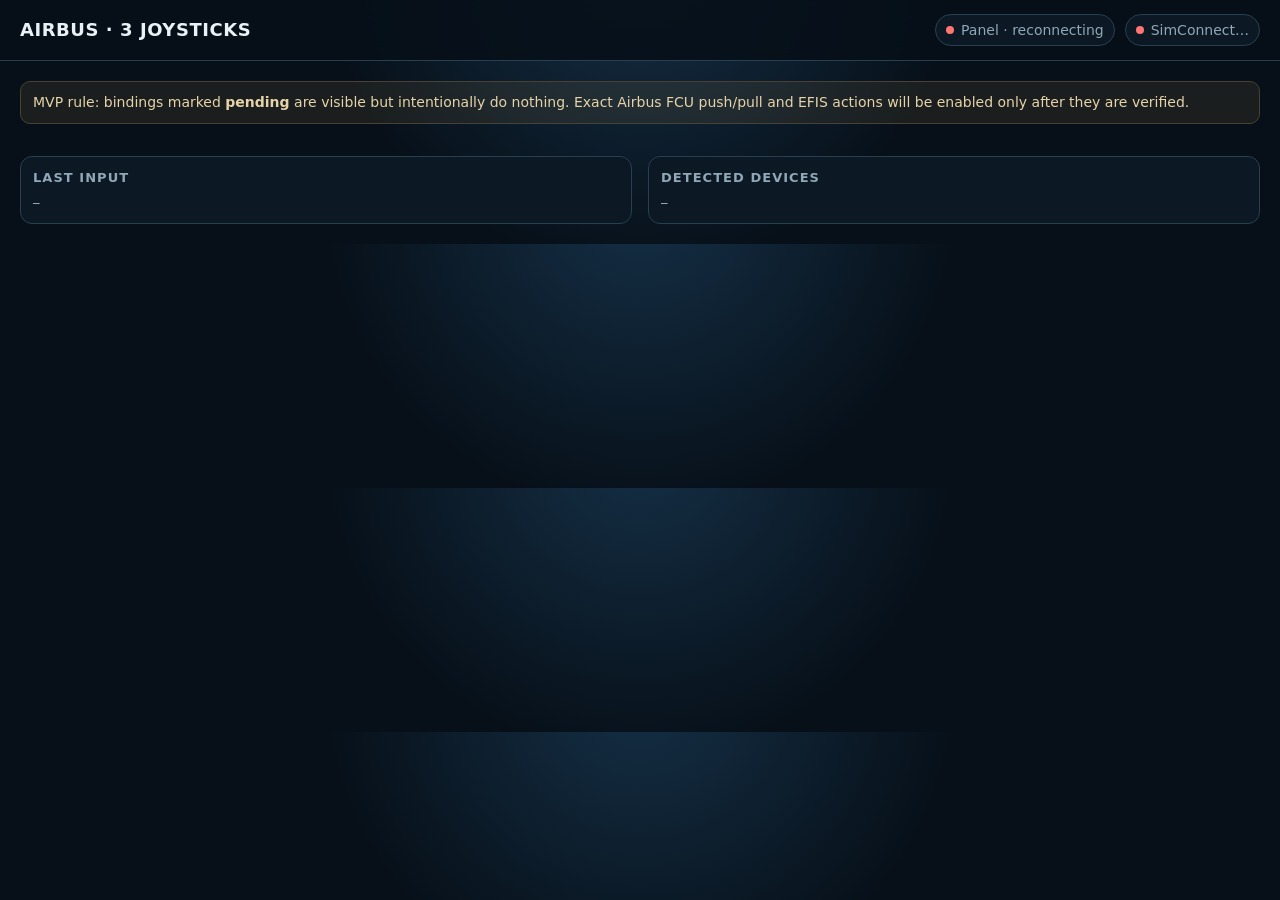
==== src/airbus3j/static/index.html @ ff35ae92 "feat: add live LAN controller map and binding editor" ====
<!doctype html>
<html lang="en">
<head>
  <meta charset="utf-8" />
  <meta name="viewport" content="width=device-width, initial-scale=1" />
  <title>Airbus 3 Joysticks</title>
  <style>
    :root {
      color-scheme: dark;
      --bg: #071019;
      --panel: #0c1823;
      --panel2: #101f2c;
      --line: #264052;
      --text: #e9f1f6;
      --muted: #8fa7b7;
      --cyan: #63d7ff;
      --green: #55d58b;
      --amber: #f4bf5f;
      --red: #ff7575;
    }
    * { box-sizing: border-box; }
    body {
      margin: 0;
      font: 14px/1.45 Inter, ui-sans-serif, system-ui, -apple-system, BlinkMacSystemFont, "Segoe UI", sans-serif;
      background: radial-gradient(circle at 50% -20%, #153047 0, var(--bg) 45%);
      color: var(--text);
    }
    header {
      position: sticky; top: 0; z-index: 4;
      background: rgba(7,16,25,.9); backdrop-filter: blur(14px);
      border-bottom: 1px solid var(--line);
      padding: 14px 20px;
      display: flex; gap: 16px; align-items: center; justify-content: space-between;
    }
    h1 { font-size: 18px; margin: 0; letter-spacing: .03em; }
    .status-row { display: flex; gap: 10px; flex-wrap: wrap; justify-content: flex-end; }
    .pill {
      display: inline-flex; align-items: center; gap: 7px;
      border: 1px solid var(--line); background: var(--panel);
      border-radius: 999px; padding: 5px 10px; color: var(--muted);
    }
    .dot { width: 8px; height: 8px; border-radius: 50%; background: var(--red); }
    .dot.ok { background: var(--green); box-shadow: 0 0 12px rgba(85,213,139,.5); }
    main { max-width: 1650px; margin: 0 auto; padding: 20px; }
    .notice {
      border: 1px solid #4a4130; background: rgba(244,191,95,.08); color: #e7d3a8;
      padding: 10px 12px; border-radius: 10px; margin-bottom: 16px;
    }
    .controllers {
      display: grid; grid-template-columns: repeat(3, minmax(0, 1fr)); gap: 16px; align-items: start;
    }
    .card {
      background: linear-gradient(180deg, rgba(16,31,44,.96), rgba(9,20,29,.96));
      border: 1px solid var(--line); border-radius: 16px; overflow: hidden;
      box-shadow: 0 14px 30px rgba(0,0,0,.18);
    }
    .card.online { border-color: rgba(85,213,139,.5); }
    .card.assigning { border-color: var(--amber); box-shadow: 0 0 0 2px rgba(244,191,95,.14); }
    .card-head { padding: 14px 14px 10px; border-bottom: 1px solid var(--line); }
    .role-line { display: flex; align-items: center; justify-content: space-between; gap: 10px; }
    .role-name { font-weight: 750; letter-spacing: .025em; }
    .device-name { color: var(--cyan); margin-top: 5px; white-space: nowrap; overflow: hidden; text-overflow: ellipsis; }
    .identity { color: var(--muted); font: 11px/1.35 ui-monospace, SFMono-Regular, Menlo, monospace; margin-top: 5px; word-break: break-all; }
    .actions { display: flex; gap: 7px; margin-top: 10px; }
    button {
      border: 1px solid #34556d; background: #112b3d; color: var(--text);
      border-radius: 8px; padding: 7px 10px; cursor: pointer; font-weight: 650;
    }
    button:hover { background: #17384e; }
    button.secondary { background: transparent; color: var(--muted); }
    .controller {
      position: relative; height: 420px; margin: 14px;
      border: 1px solid #29475c; border-radius: 48px 48px 92px 92px;
      background: radial-gradient(circle at 50% 15%, #172c3b, #0b1721 68%);
      overflow: hidden;
    }
    .shoulder {
      position: absolute; top: 18px; width: 34%; height: 34px;
      border: 1px solid #36566a; border-radius: 13px; background: #132634;
      display: flex; align-items: center; justify-content: center; text-align: center;
      font-size: 11px; padding: 4px; color: #cfe4ef;
    }
    .shoulder.left { left: 7%; } .shoulder.right { right: 7%; }
    .stick {
      position: absolute; width: 118px; height: 118px; border-radius: 50%;
      border: 2px solid #3a5a70; background: radial-gradient(circle, #183245 0 36%, #0b1721 38% 100%);
      display: flex; align-items: center; justify-content: center; text-align: center;
      padding: 12px; font-weight: 800; font-size: 12px; color: var(--cyan);
    }
    .stick.left { left: 13%; top: 155px; } .stick.right { right: 13%; top: 210px; }
    .stick-click {
      position: absolute; width: 145px; color: var(--muted); text-align: center; font-size: 11px;
    }
    .stick-click.left { left: 7%; top: 280px; } .stick-click.right { right: 7%; top: 335px; }
    .dpad {
      position: absolute; left: 12%; top: 75px; width: 125px; height: 73px;
      display: grid; grid-template-columns: repeat(3, 1fr); grid-template-rows: repeat(3, 1fr); gap: 2px;
      font-size: 9px; color: #d2e0e8;
    }
    .dpad div { display: flex; align-items: center; justify-content: center; text-align: center; }
    .dpad .up { grid-column: 2; grid-row: 1; } .dpad .left { grid-column: 1; grid-row: 2; }
    .dpad .center { grid-column: 2; grid-row: 2; background: #1d3342; border-radius: 5px; }
    .dpad .right { grid-column: 3; grid-row: 2; } .dpad .down { grid-column: 2; grid-row: 3; }
    .faces { position: absolute; right: 8%; top: 72px; width: 155px; height: 130px; }
    .face {
      position: absolute; width: 44px; min-height: 44px; border-radius: 50%;
      border: 1px solid #3d5c70; background: #142735;
      display: flex; flex-direction: column; align-items: center; justify-content: center;
      text-align: center; padding: 4px; font-size: 8px; line-height: 1.1;
    }
    .face strong { color: var(--cyan); font-size: 13px; margin-bottom: 2px; }
    .face.up { left: 55px; top: 0; } .face.left { left: 5px; top: 43px; }
    .face.right { right: 5px; top: 43px; } .face.down { left: 55px; bottom: 0; }
    .pending { color: var(--amber) !important; }
    .binding-list { border-top: 1px solid var(--line); padding: 10px 14px 14px; }
    .binding-row { display: grid; grid-template-columns: minmax(100px,.8fr) minmax(140px,1.3fr); gap: 8px; padding: 5px 0; border-bottom: 1px solid rgba(38,64,82,.42); }
    .binding-row:last-child { border-bottom: 0; }
    .trigger { color: var(--muted); font: 11px ui-monospace, SFMono-Regular, Menlo, monospace; }
    .label { font-size: 12px; }
    details { border-top: 1px solid var(--line); }
    summary { cursor: pointer; padding: 10px 14px; color: var(--muted); }
    .editor { padding: 0 14px 14px; }
    textarea {
      width: 100%; min-height: 230px; resize: vertical; background: #07121a; color: #d9e7ef;
      border: 1px solid var(--line); border-radius: 9px; padding: 10px;
      font: 11px/1.35 ui-monospace, SFMono-Regular, Menlo, monospace;
    }
    .editor-footer { display: flex; justify-content: space-between; align-items: center; gap: 8px; margin-top: 8px; }
    .error { color: var(--red); font-size: 11px; }
    .footer-grid { display: grid; grid-template-columns: 1fr 1fr; gap: 16px; margin-top: 16px; }
    .info-panel { background: var(--panel); border: 1px solid var(--line); border-radius: 12px; padding: 12px; }
    .info-panel h2 { font-size: 13px; margin: 0 0 8px; color: var(--muted); text-transform: uppercase; letter-spacing: .08em; }
    pre { white-space: pre-wrap; word-break: break-word; margin: 0; font-size: 11px; color: #c8d8e2; }
    @media (max-width: 1150px) { .controllers { grid-template-columns: 1fr; } .controller { height: 390px; max-width: 560px; margin-left: auto; margin-right: auto; } }
  </style>
</head>
<body>
<header>
  <h1>AIRBUS · 3 JOYSTICKS</h1>
  <div class="status-row">
    <span class="pill"><span id="wsDot" class="dot"></span><span id="wsText">Panel connecting…</span></span>
    <span class="pill"><span id="simDot" class="dot"></span><span id="simText">SimConnect…</span></span>
  </div>
</header>
<main>
  <div class="notice">MVP rule: bindings marked <b>pending</b> are visible but intentionally do nothing. Exact Airbus FCU push/pull and EFIS actions will be enabled only after they are verified.</div>
  <div id="controllers" class="controllers"></div>
  <div class="footer-grid">
    <section class="info-panel"><h2>Last input</h2><pre id="lastInput">—</pre></section>
    <section class="info-panel"><h2>Detected devices</h2><pre id="devices">—</pre></section>
  </div>
</main>
<script>
const ROLES = ["left", "center", "right"];
let currentState = null;
const editorsDirty = new Set();

function binding(role, trigger) {
  return (role.bindings || []).find(b => b.trigger === trigger);
}
function label(role, trigger, fallback="—") {
  return binding(role, trigger)?.label || fallback;
}
function pendingClass(b) {
  if (!b) return "";
  const actions = [b.action, b.clockwise, b.counter_clockwise].filter(Boolean);
  return actions.some(a => a.type === "pending") ? "pending" : "";
}
function faceGlyph(deviceName, logical) {
  const n = (deviceName || "").toLowerCase();
  const ps = n.includes("dualsense") || n.includes("wireless controller") || n.includes("playstation");
  if (!ps) return ({x:"X", a:"A", b:"B", y:"Y"})[logical];
  return ({x:"□", a:"×", b:"○", y:"△"})[logical];
}
function deviceIdentity(role) {
  const d = role.runtime_device || role.device;
  if (!d) return "not assigned";
  if (d.serial) return `serial: ${d.serial}`;
  if (d.path) return `serial unavailable · path fallback: ${d.path}`;
  return `serial/path unavailable · ${d.device_key || "fallback identity"}`;
}
function actionPending(role, trigger) { return pendingClass(binding(role, trigger)); }

function controllerCard(roleKey, role) {
  const assigning = currentState.assignment_target === roleKey;
  const name = role.runtime_device?.name || role.device?.name || "No controller assigned";
  const bLeftRot = binding(role, "rotary:left");
  const bRightRot = binding(role, "rotary:right");
  const bL3 = binding(role, "leftstick");
  const bL3Mod = binding(role, "leftshoulder+leftstick");
  const bR3 = binding(role, "rightstick");
  const bR3Mod = binding(role, "leftshoulder+rightstick");

  return `
  <section class="card ${role.online ? "online" : ""} ${assigning ? "assigning" : ""}" id="card-${roleKey}">
    <div class="card-head">
      <div class="role-line"><div class="role-name">${escapeHtml(role.display_name)}</div><span>${role.online ? "● ONLINE" : "○ OFFLINE"}</span></div>
      <div class="device-name">${escapeHtml(name)}</div>
      <div class="identity">${escapeHtml(deviceIdentity(role))}</div>
      <div class="actions">
        <button onclick="armAssign('${roleKey}')">${assigning ? "Press a button now…" : "Assign controller"}</button>
        <button class="secondary" onclick="clearAssign('${roleKey}')">Clear</button>
      </div>
    </div>
    <div class="controller">
      <div class="shoulder left ${actionPending(role,'leftshoulder')}">L1 / LB<br>${escapeHtml(label(role,'leftshoulder','modifier / free'))}</div>
      <div class="shoulder right ${actionPending(role,'rightshoulder')}">R1 / RB<br>${escapeHtml(label(role,'rightshoulder','free'))}</div>
      <div class="dpad">
        <div class="up ${actionPending(role,'dpad_up')}">↑<br>${escapeHtml(label(role,'dpad_up',''))}</div>
        <div class="left ${actionPending(role,'dpad_left')}">←<br>${escapeHtml(label(role,'dpad_left',''))}</div>
        <div class="center">D-PAD</div>
        <div class="right ${actionPending(role,'dpad_right')}">→<br>${escapeHtml(label(role,'dpad_right',''))}</div>
        <div class="down ${actionPending(role,'dpad_down')}">↓<br>${escapeHtml(label(role,'dpad_down',''))}</div>
      </div>
      <div class="faces">
        ${face(role,name,'y','up')}
        ${face(role,name,'x','left')}
        ${face(role,name,'b','right')}
        ${face(role,name,'a','down')}
      </div>
      <div class="stick left ${pendingClass(bLeftRot)}">↻ ↺<br>${escapeHtml(bLeftRot?.label || 'LEFT STICK')}</div>
      <div class="stick-click left ${pendingClass(bL3)}">L3: ${escapeHtml(bL3?.label || 'free')}<br>L1+L3: ${escapeHtml(bL3Mod?.label || 'free')}</div>
      <div class="stick right ${pendingClass(bRightRot)}">↻ ↺<br>${escapeHtml(bRightRot?.label || 'RIGHT STICK')}</div>
      <div class="stick-click right ${pendingClass(bR3)}">R3: ${escapeHtml(bR3?.label || 'free')}<br>L1+R3: ${escapeHtml(bR3Mod?.label || 'free')}</div>
    </div>
    <div class="binding-list">${(role.bindings || []).map(bindingRow).join('')}</div>
    <details>
      <summary>Edit this controller bindings (JSON)</summary>
      <div class="editor">
        <textarea id="editor-${roleKey}" oninput="editorsDirty.add('${roleKey}')"></textarea>
        <div class="editor-footer"><span class="error" id="error-${roleKey}"></span><button onclick="saveBindings('${roleKey}')">Save & live update</button></div>
      </div>
    </details>
  </section>`;
}
function face(role, name, logical, pos) {
  const b = binding(role, logical);
  return `<div class="face ${pos} ${pendingClass(b)}"><strong>${faceGlyph(name,logical)}</strong>${escapeHtml(b?.label || 'free')}</div>`;
}
function bindingRow(b) {
  return `<div class="binding-row"><div class="trigger">${escapeHtml(b.trigger)}</div><div class="label ${pendingClass(b)}">${escapeHtml(b.label)}</div></div>`;
}
function escapeHtml(value) {
  return String(value ?? "").replace(/[&<>'"]/g, c => ({'&':'&amp;','<':'&lt;','>':'&gt;',"'":'&#39;','"':'&quot;'}[c]));
}
function render(state) {
  currentState = state;
  const sim = state.simconnect || {};
  document.getElementById('simDot').className = `dot ${sim.connected ? 'ok' : ''}`;
  document.getElementById('simText').textContent = sim.connected ? `SimConnect · connected · ${sim.sent_events} events` : `SimConnect · offline${sim.last_error ? ' · ' + sim.last_error : ''}`;
  document.getElementById('controllers').innerHTML = ROLES.map(k => controllerCard(k, state.roles[k])).join('');
  for (const roleKey of ROLES) {
    if (!editorsDirty.has(roleKey)) {
      const editor = document.getElementById(`editor-${roleKey}`);
      if (editor) editor.value = JSON.stringify(state.roles[roleKey].bindings || [], null, 2);
    }
  }
  document.getElementById('lastInput').textContent = state.last_input ? JSON.stringify(state.last_input, null, 2) : '—';
  document.getElementById('devices').textContent = (state.available_devices || []).map((d,i) => {
    const identity = d.serial ? `serial=${d.serial}` : d.path ? `path=${d.path}` : `fallback=${d.device_key}`;
    return `${i+1}. ${d.name}\n   ${identity}`;
  }).join('\n') || 'No SDL game controllers detected.';
}
async function armAssign(role) {
  await fetch(`/api/assign/${role}`, {method:'POST'});
}
async function clearAssign(role) {
  await fetch(`/api/assign/${role}`, {method:'DELETE'});
}
async function saveBindings(role) {
  const editor = document.getElementById(`editor-${role}`);
  const error = document.getElementById(`error-${role}`);
  try {
    const parsed = JSON.parse(editor.value);
    const response = await fetch(`/api/bindings/${role}`, {method:'PUT', headers:{'Content-Type':'application/json'}, body:JSON.stringify(parsed)});
    if (!response.ok) throw new Error((await response.json()).detail || response.statusText);
    editorsDirty.delete(role);
    error.textContent = 'saved';
    setTimeout(() => { if (error.textContent === 'saved') error.textContent=''; }, 1400);
  } catch (e) { error.textContent = e.message; }
}
function connect() {
  const scheme = location.protocol === 'https:' ? 'wss:' : 'ws:';
  const ws = new WebSocket(`${scheme}//${location.host}/ws`);
  ws.onopen = () => {
    document.getElementById('wsDot').className = 'dot ok';
    document.getElementById('wsText').textContent = 'Panel · live';
  };
  ws.onmessage = e => render(JSON.parse(e.data));
  ws.onclose = () => {
    document.getElementById('wsDot').className = 'dot';
    document.getElementById('wsText').textContent = 'Panel · reconnecting';
    setTimeout(connect, 1000);
  };
  ws.onerror = () => ws.close();
}
connect();
</script>
</body>
</html>
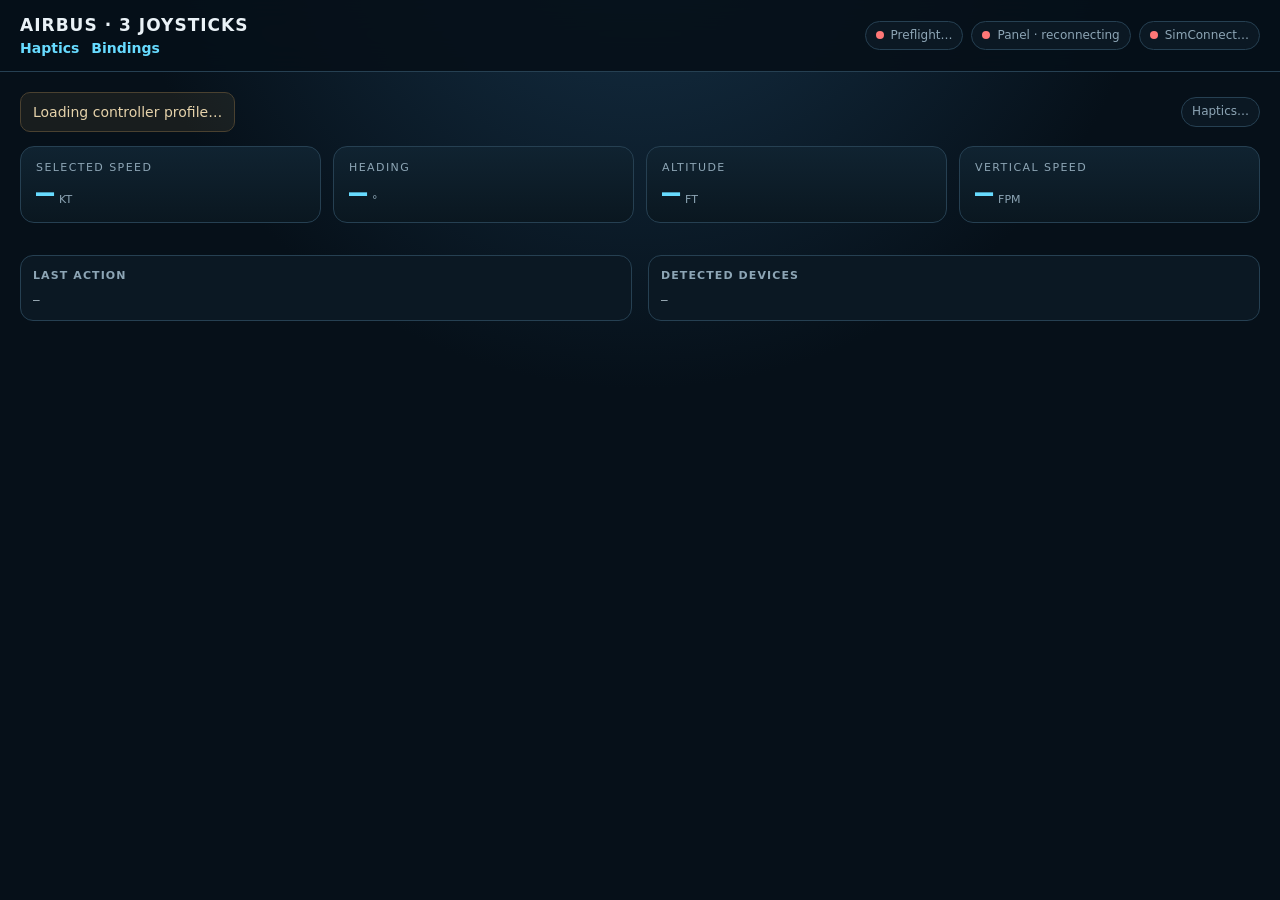
==== commit 8e86ec63: "feat: turn live panel into cockpit dashboard" ====
--- a/src/airbus3j/static/index.html
+++ b/src/airbus3j/static/index.html
@@ -5,295 +5,65 @@
   <meta name="viewport" content="width=device-width, initial-scale=1" />
   <title>Airbus 3 Joysticks</title>
   <style>
-    :root {
-      color-scheme: dark;
-      --bg: #071019;
-      --panel: #0c1823;
-      --panel2: #101f2c;
-      --line: #264052;
-      --text: #e9f1f6;
-      --muted: #8fa7b7;
-      --cyan: #63d7ff;
-      --green: #55d58b;
-      --amber: #f4bf5f;
-      --red: #ff7575;
-    }
-    * { box-sizing: border-box; }
-    body {
-      margin: 0;
-      font: 14px/1.45 Inter, ui-sans-serif, system-ui, -apple-system, BlinkMacSystemFont, "Segoe UI", sans-serif;
-      background: radial-gradient(circle at 50% -20%, #153047 0, var(--bg) 45%);
-      color: var(--text);
-    }
-    header {
-      position: sticky; top: 0; z-index: 4;
-      background: rgba(7,16,25,.9); backdrop-filter: blur(14px);
-      border-bottom: 1px solid var(--line);
-      padding: 14px 20px;
-      display: flex; gap: 16px; align-items: center; justify-content: space-between;
-    }
-    h1 { font-size: 18px; margin: 0; letter-spacing: .03em; }
-    .status-row { display: flex; gap: 10px; flex-wrap: wrap; justify-content: flex-end; }
-    .pill {
-      display: inline-flex; align-items: center; gap: 7px;
-      border: 1px solid var(--line); background: var(--panel);
-      border-radius: 999px; padding: 5px 10px; color: var(--muted);
-    }
-    .dot { width: 8px; height: 8px; border-radius: 50%; background: var(--red); }
-    .dot.ok { background: var(--green); box-shadow: 0 0 12px rgba(85,213,139,.5); }
-    main { max-width: 1650px; margin: 0 auto; padding: 20px; }
-    .notice {
-      border: 1px solid #4a4130; background: rgba(244,191,95,.08); color: #e7d3a8;
-      padding: 10px 12px; border-radius: 10px; margin-bottom: 16px;
-    }
-    .controllers {
-      display: grid; grid-template-columns: repeat(3, minmax(0, 1fr)); gap: 16px; align-items: start;
-    }
-    .card {
-      background: linear-gradient(180deg, rgba(16,31,44,.96), rgba(9,20,29,.96));
-      border: 1px solid var(--line); border-radius: 16px; overflow: hidden;
-      box-shadow: 0 14px 30px rgba(0,0,0,.18);
-    }
-    .card.online { border-color: rgba(85,213,139,.5); }
-    .card.assigning { border-color: var(--amber); box-shadow: 0 0 0 2px rgba(244,191,95,.14); }
-    .card-head { padding: 14px 14px 10px; border-bottom: 1px solid var(--line); }
-    .role-line { display: flex; align-items: center; justify-content: space-between; gap: 10px; }
-    .role-name { font-weight: 750; letter-spacing: .025em; }
-    .device-name { color: var(--cyan); margin-top: 5px; white-space: nowrap; overflow: hidden; text-overflow: ellipsis; }
-    .identity { color: var(--muted); font: 11px/1.35 ui-monospace, SFMono-Regular, Menlo, monospace; margin-top: 5px; word-break: break-all; }
-    .actions { display: flex; gap: 7px; margin-top: 10px; }
-    button {
-      border: 1px solid #34556d; background: #112b3d; color: var(--text);
-      border-radius: 8px; padding: 7px 10px; cursor: pointer; font-weight: 650;
-    }
-    button:hover { background: #17384e; }
-    button.secondary { background: transparent; color: var(--muted); }
-    .controller {
-      position: relative; height: 420px; margin: 14px;
-      border: 1px solid #29475c; border-radius: 48px 48px 92px 92px;
-      background: radial-gradient(circle at 50% 15%, #172c3b, #0b1721 68%);
-      overflow: hidden;
-    }
-    .shoulder {
-      position: absolute; top: 18px; width: 34%; height: 34px;
-      border: 1px solid #36566a; border-radius: 13px; background: #132634;
-      display: flex; align-items: center; justify-content: center; text-align: center;
-      font-size: 11px; padding: 4px; color: #cfe4ef;
-    }
-    .shoulder.left { left: 7%; } .shoulder.right { right: 7%; }
-    .stick {
-      position: absolute; width: 118px; height: 118px; border-radius: 50%;
-      border: 2px solid #3a5a70; background: radial-gradient(circle, #183245 0 36%, #0b1721 38% 100%);
-      display: flex; align-items: center; justify-content: center; text-align: center;
-      padding: 12px; font-weight: 800; font-size: 12px; color: var(--cyan);
-    }
-    .stick.left { left: 13%; top: 155px; } .stick.right { right: 13%; top: 210px; }
-    .stick-click {
-      position: absolute; width: 145px; color: var(--muted); text-align: center; font-size: 11px;
-    }
-    .stick-click.left { left: 7%; top: 280px; } .stick-click.right { right: 7%; top: 335px; }
-    .dpad {
-      position: absolute; left: 12%; top: 75px; width: 125px; height: 73px;
-      display: grid; grid-template-columns: repeat(3, 1fr); grid-template-rows: repeat(3, 1fr); gap: 2px;
-      font-size: 9px; color: #d2e0e8;
-    }
-    .dpad div { display: flex; align-items: center; justify-content: center; text-align: center; }
-    .dpad .up { grid-column: 2; grid-row: 1; } .dpad .left { grid-column: 1; grid-row: 2; }
-    .dpad .center { grid-column: 2; grid-row: 2; background: #1d3342; border-radius: 5px; }
-    .dpad .right { grid-column: 3; grid-row: 2; } .dpad .down { grid-column: 2; grid-row: 3; }
-    .faces { position: absolute; right: 8%; top: 72px; width: 155px; height: 130px; }
-    .face {
-      position: absolute; width: 44px; min-height: 44px; border-radius: 50%;
-      border: 1px solid #3d5c70; background: #142735;
-      display: flex; flex-direction: column; align-items: center; justify-content: center;
-      text-align: center; padding: 4px; font-size: 8px; line-height: 1.1;
-    }
-    .face strong { color: var(--cyan); font-size: 13px; margin-bottom: 2px; }
-    .face.up { left: 55px; top: 0; } .face.left { left: 5px; top: 43px; }
-    .face.right { right: 5px; top: 43px; } .face.down { left: 55px; bottom: 0; }
-    .pending { color: var(--amber) !important; }
-    .binding-list { border-top: 1px solid var(--line); padding: 10px 14px 14px; }
-    .binding-row { display: grid; grid-template-columns: minmax(100px,.8fr) minmax(140px,1.3fr); gap: 8px; padding: 5px 0; border-bottom: 1px solid rgba(38,64,82,.42); }
-    .binding-row:last-child { border-bottom: 0; }
-    .trigger { color: var(--muted); font: 11px ui-monospace, SFMono-Regular, Menlo, monospace; }
-    .label { font-size: 12px; }
-    details { border-top: 1px solid var(--line); }
-    summary { cursor: pointer; padding: 10px 14px; color: var(--muted); }
-    .editor { padding: 0 14px 14px; }
-    textarea {
-      width: 100%; min-height: 230px; resize: vertical; background: #07121a; color: #d9e7ef;
-      border: 1px solid var(--line); border-radius: 9px; padding: 10px;
-      font: 11px/1.35 ui-monospace, SFMono-Regular, Menlo, monospace;
-    }
-    .editor-footer { display: flex; justify-content: space-between; align-items: center; gap: 8px; margin-top: 8px; }
-    .error { color: var(--red); font-size: 11px; }
-    .footer-grid { display: grid; grid-template-columns: 1fr 1fr; gap: 16px; margin-top: 16px; }
-    .info-panel { background: var(--panel); border: 1px solid var(--line); border-radius: 12px; padding: 12px; }
-    .info-panel h2 { font-size: 13px; margin: 0 0 8px; color: var(--muted); text-transform: uppercase; letter-spacing: .08em; }
-    pre { white-space: pre-wrap; word-break: break-word; margin: 0; font-size: 11px; color: #c8d8e2; }
-    @media (max-width: 1150px) { .controllers { grid-template-columns: 1fr; } .controller { height: 390px; max-width: 560px; margin-left: auto; margin-right: auto; } }
+    :root{color-scheme:dark;--bg:#061019;--panel:#0b1823;--panel2:#102230;--line:#264052;--text:#eaf2f7;--muted:#8da5b5;--cyan:#67dbff;--green:#5cdb91;--amber:#f6c667;--red:#ff7777}
+    *{box-sizing:border-box} body{margin:0;background:radial-gradient(circle at 50% -15%,#17344b 0,var(--bg) 43%);color:var(--text);font:14px/1.45 Inter,ui-sans-serif,system-ui,-apple-system,"Segoe UI",sans-serif;min-height:100vh}
+    header{position:sticky;top:0;z-index:20;background:rgba(6,16,25,.9);backdrop-filter:blur(16px);border-bottom:1px solid var(--line);padding:13px 20px;display:flex;align-items:center;justify-content:space-between;gap:18px}
+    h1{font-size:17px;margin:0;letter-spacing:.06em} nav{display:flex;gap:12px;align-items:center;flex-wrap:wrap} nav a{color:var(--cyan);text-decoration:none;font-weight:700} .status-row{display:flex;gap:8px;flex-wrap:wrap;justify-content:flex-end}
+    .pill{display:inline-flex;align-items:center;gap:7px;border:1px solid var(--line);background:var(--panel);border-radius:999px;padding:5px 10px;color:var(--muted);font-size:12px}.dot{width:8px;height:8px;border-radius:50%;background:var(--red)}.dot.ok{background:var(--green);box-shadow:0 0 12px rgba(92,219,145,.5)}.dot.warn{background:var(--amber)}
+    main{max-width:1450px;margin:0 auto;padding:20px}.topline{display:flex;justify-content:space-between;gap:14px;align-items:center;margin-bottom:14px;flex-wrap:wrap}.notice{border:1px solid #4a4130;background:rgba(246,198,103,.07);color:#e5d2aa;padding:9px 12px;border-radius:10px}.notice strong{color:var(--amber)}
+    .fcu{display:grid;grid-template-columns:repeat(4,minmax(130px,1fr));gap:12px;margin-bottom:16px}.fcu-tile{background:linear-gradient(180deg,#102331,#0a1720);border:1px solid var(--line);border-radius:14px;padding:13px 15px}.fcu-label{color:var(--muted);font-size:11px;text-transform:uppercase;letter-spacing:.13em}.fcu-value{font:800 30px/1.1 ui-monospace,SFMono-Regular,Menlo,monospace;color:var(--cyan);margin-top:5px}.fcu-unit{font-size:11px;color:var(--muted);margin-left:5px}
+    .controllers{display:grid;grid-template-columns:repeat(2,minmax(0,1fr));gap:16px;align-items:start}.controllers.three{grid-template-columns:repeat(3,minmax(0,1fr))}.card{background:linear-gradient(180deg,rgba(16,31,44,.98),rgba(8,18,27,.98));border:1px solid var(--line);border-radius:17px;overflow:hidden;box-shadow:0 15px 34px rgba(0,0,0,.2)}.card.online{border-color:rgba(92,219,145,.48)}.card.assigning{border-color:var(--amber);box-shadow:0 0 0 2px rgba(246,198,103,.15)}
+    .card-head{padding:14px;border-bottom:1px solid var(--line)}.role-line{display:flex;justify-content:space-between;align-items:center;gap:10px}.role-name{font-weight:800;letter-spacing:.025em}.online-text{font-size:11px;color:var(--green)}.offline-text{font-size:11px;color:var(--muted)}.device-name{color:var(--cyan);font-weight:700;margin-top:5px}.identity{color:var(--muted);font:11px/1.35 ui-monospace,SFMono-Regular,Menlo,monospace;margin-top:3px;word-break:break-all}.actions{display:flex;gap:7px;margin-top:10px}
+    button{border:1px solid #365b74;background:#112d41;color:var(--text);border-radius:8px;padding:7px 10px;cursor:pointer;font-weight:700}button:hover{background:#173d55}button.secondary{background:transparent;color:var(--muted)}
+    .sticks{display:grid;grid-template-columns:1fr 1fr;gap:14px;padding:15px}.stick-box{border:1px solid #2b485b;background:#09151e;border-radius:14px;padding:11px}.stick-title{font-weight:800;color:var(--cyan);font-size:12px;margin-bottom:8px}.stick-stage{position:relative;width:min(190px,100%);aspect-ratio:1;margin:auto;border-radius:50%;border:2px solid #35566b;background:radial-gradient(circle,#173044 0 14%,#0b1924 15% 55%,#07121a 56%);overflow:hidden}.stick-ring{position:absolute;inset:20%;border:1px dashed rgba(141,165,181,.28);border-radius:50%}.stick-dot{position:absolute;width:18px;height:18px;border-radius:50%;background:var(--cyan);box-shadow:0 0 14px rgba(103,219,255,.6);transform:translate(-50%,-50%);transition:left .06s linear,top .06s linear}.stick-dot.active{background:var(--green);box-shadow:0 0 17px rgba(92,219,145,.65)}.stick-read{margin-top:7px;text-align:center;font:10px ui-monospace,SFMono-Regular,Menlo,monospace;color:var(--muted)}
+    .buttons{padding:0 15px 14px;display:grid;grid-template-columns:repeat(4,minmax(0,1fr));gap:6px}.key{border:1px solid #2d4b5f;border-radius:8px;background:#0d202c;padding:7px 5px;text-align:center;min-height:52px;display:flex;flex-direction:column;justify-content:center}.key strong{font-size:12px;color:#dceaf2}.key span{font-size:9px;color:var(--muted);line-height:1.15;margin-top:2px;overflow-wrap:anywhere}.key.pressed{border-color:var(--green);background:rgba(92,219,145,.14);box-shadow:0 0 13px rgba(92,219,145,.18)}.key.pending span{color:var(--amber)}
+    details{border-top:1px solid var(--line)}summary{cursor:pointer;padding:10px 14px;color:var(--muted)}.bindings{padding:0 14px 13px}.binding-row{display:grid;grid-template-columns:minmax(95px,.8fr) minmax(140px,1.4fr);gap:8px;padding:5px 0;border-bottom:1px solid rgba(38,64,82,.4)}.binding-row:last-child{border-bottom:0}.trigger{font:10px ui-monospace,SFMono-Regular,Menlo,monospace;color:var(--muted)}.binding-label{font-size:11px}.binding-label.pending{color:var(--amber)}
+    .footer-grid{display:grid;grid-template-columns:1fr 1fr;gap:16px;margin-top:16px}.info-panel{background:var(--panel);border:1px solid var(--line);border-radius:13px;padding:12px}.info-panel h2{font-size:11px;margin:0 0 8px;color:var(--muted);text-transform:uppercase;letter-spacing:.1em}pre{white-space:pre-wrap;word-break:break-word;margin:0;font-size:11px;color:#c8d8e2}
+    @media(max-width:950px){.fcu{grid-template-columns:repeat(2,1fr)}.controllers,.controllers.three{grid-template-columns:1fr}.card{max-width:720px;width:100%;margin:auto}}@media(max-width:560px){header{align-items:flex-start;flex-direction:column}.fcu{grid-template-columns:repeat(2,1fr)}.fcu-value{font-size:23px}.buttons{grid-template-columns:repeat(3,1fr)}.sticks{grid-template-columns:1fr 1fr;padding:10px;gap:8px}}
   </style>
 </head>
 <body>
 <header>
-  <h1>AIRBUS · 3 JOYSTICKS</h1>
+  <div><h1>AIRBUS · 3 JOYSTICKS</h1><nav><a href="/haptics">Haptics</a><a href="/editor">Bindings</a></nav></div>
   <div class="status-row">
-    <span class="pill"><span id="wsDot" class="dot"></span><span id="wsText">Panel connecting…</span></span>
+    <span class="pill"><span id="readyDot" class="dot"></span><span id="readyText">Preflight…</span></span>
+    <span class="pill"><span id="wsDot" class="dot"></span><span id="wsText">Panel…</span></span>
     <span class="pill"><span id="simDot" class="dot"></span><span id="simText">SimConnect…</span></span>
   </div>
 </header>
 <main>
-  <div class="notice">MVP rule: bindings marked <b>pending</b> are visible but intentionally do nothing. Exact Airbus FCU push/pull and EFIS actions will be enabled only after they are verified.</div>
+  <div class="topline"><div id="centerNotice" class="notice">Loading controller profile…</div><div id="hapticBrief" class="pill">Haptics…</div></div>
+  <section class="fcu">
+    <div class="fcu-tile"><div class="fcu-label">Selected speed</div><div><span id="fcuSpeed" class="fcu-value">—</span><span class="fcu-unit">KT</span></div></div>
+    <div class="fcu-tile"><div class="fcu-label">Heading</div><div><span id="fcuHeading" class="fcu-value">—</span><span class="fcu-unit">°</span></div></div>
+    <div class="fcu-tile"><div class="fcu-label">Altitude</div><div><span id="fcuAltitude" class="fcu-value">—</span><span class="fcu-unit">FT</span></div></div>
+    <div class="fcu-tile"><div class="fcu-label">Vertical speed</div><div><span id="fcuVs" class="fcu-value">—</span><span class="fcu-unit">FPM</span></div></div>
+  </section>
   <div id="controllers" class="controllers"></div>
   <div class="footer-grid">
-    <section class="info-panel"><h2>Last input</h2><pre id="lastInput">—</pre></section>
+    <section class="info-panel"><h2>Last action</h2><pre id="lastAction">—</pre></section>
     <section class="info-panel"><h2>Detected devices</h2><pre id="devices">—</pre></section>
   </div>
 </main>
 <script>
-const ROLES = ["left", "center", "right"];
-let currentState = null;
-const editorsDirty = new Set();
-
-function binding(role, trigger) {
-  return (role.bindings || []).find(b => b.trigger === trigger);
-}
-function label(role, trigger, fallback="—") {
-  return binding(role, trigger)?.label || fallback;
-}
-function pendingClass(b) {
-  if (!b) return "";
-  const actions = [b.action, b.clockwise, b.counter_clockwise].filter(Boolean);
-  return actions.some(a => a.type === "pending") ? "pending" : "";
-}
-function faceGlyph(deviceName, logical) {
-  const n = (deviceName || "").toLowerCase();
-  const ps = n.includes("dualsense") || n.includes("wireless controller") || n.includes("playstation");
-  if (!ps) return ({x:"X", a:"A", b:"B", y:"Y"})[logical];
-  return ({x:"□", a:"×", b:"○", y:"△"})[logical];
-}
-function deviceIdentity(role) {
-  const d = role.runtime_device || role.device;
-  if (!d) return "not assigned";
-  if (d.serial) return `serial: ${d.serial}`;
-  if (d.path) return `serial unavailable · path fallback: ${d.path}`;
-  return `serial/path unavailable · ${d.device_key || "fallback identity"}`;
-}
-function actionPending(role, trigger) { return pendingClass(binding(role, trigger)); }
-
-function controllerCard(roleKey, role) {
-  const assigning = currentState.assignment_target === roleKey;
-  const name = role.runtime_device?.name || role.device?.name || "No controller assigned";
-  const bLeftRot = binding(role, "rotary:left");
-  const bRightRot = binding(role, "rotary:right");
-  const bL3 = binding(role, "leftstick");
-  const bL3Mod = binding(role, "leftshoulder+leftstick");
-  const bR3 = binding(role, "rightstick");
-  const bR3Mod = binding(role, "leftshoulder+rightstick");
-
-  return `
-  <section class="card ${role.online ? "online" : ""} ${assigning ? "assigning" : ""}" id="card-${roleKey}">
-    <div class="card-head">
-      <div class="role-line"><div class="role-name">${escapeHtml(role.display_name)}</div><span>${role.online ? "● ONLINE" : "○ OFFLINE"}</span></div>
-      <div class="device-name">${escapeHtml(name)}</div>
-      <div class="identity">${escapeHtml(deviceIdentity(role))}</div>
-      <div class="actions">
-        <button onclick="armAssign('${roleKey}')">${assigning ? "Press a button now…" : "Assign controller"}</button>
-        <button class="secondary" onclick="clearAssign('${roleKey}')">Clear</button>
-      </div>
-    </div>
-    <div class="controller">
-      <div class="shoulder left ${actionPending(role,'leftshoulder')}">L1 / LB<br>${escapeHtml(label(role,'leftshoulder','modifier / free'))}</div>
-      <div class="shoulder right ${actionPending(role,'rightshoulder')}">R1 / RB<br>${escapeHtml(label(role,'rightshoulder','free'))}</div>
-      <div class="dpad">
-        <div class="up ${actionPending(role,'dpad_up')}">↑<br>${escapeHtml(label(role,'dpad_up',''))}</div>
-        <div class="left ${actionPending(role,'dpad_left')}">←<br>${escapeHtml(label(role,'dpad_left',''))}</div>
-        <div class="center">D-PAD</div>
-        <div class="right ${actionPending(role,'dpad_right')}">→<br>${escapeHtml(label(role,'dpad_right',''))}</div>
-        <div class="down ${actionPending(role,'dpad_down')}">↓<br>${escapeHtml(label(role,'dpad_down',''))}</div>
-      </div>
-      <div class="faces">
-        ${face(role,name,'y','up')}
-        ${face(role,name,'x','left')}
-        ${face(role,name,'b','right')}
-        ${face(role,name,'a','down')}
-      </div>
-      <div class="stick left ${pendingClass(bLeftRot)}">↻ ↺<br>${escapeHtml(bLeftRot?.label || 'LEFT STICK')}</div>
-      <div class="stick-click left ${pendingClass(bL3)}">L3: ${escapeHtml(bL3?.label || 'free')}<br>L1+L3: ${escapeHtml(bL3Mod?.label || 'free')}</div>
-      <div class="stick right ${pendingClass(bRightRot)}">↻ ↺<br>${escapeHtml(bRightRot?.label || 'RIGHT STICK')}</div>
-      <div class="stick-click right ${pendingClass(bR3)}">R3: ${escapeHtml(bR3?.label || 'free')}<br>L1+R3: ${escapeHtml(bR3Mod?.label || 'free')}</div>
-    </div>
-    <div class="binding-list">${(role.bindings || []).map(bindingRow).join('')}</div>
-    <details>
-      <summary>Edit this controller bindings (JSON)</summary>
-      <div class="editor">
-        <textarea id="editor-${roleKey}" oninput="editorsDirty.add('${roleKey}')"></textarea>
-        <div class="editor-footer"><span class="error" id="error-${roleKey}"></span><button onclick="saveBindings('${roleKey}')">Save & live update</button></div>
-      </div>
-    </details>
-  </section>`;
-}
-function face(role, name, logical, pos) {
-  const b = binding(role, logical);
-  return `<div class="face ${pos} ${pendingClass(b)}"><strong>${faceGlyph(name,logical)}</strong>${escapeHtml(b?.label || 'free')}</div>`;
-}
-function bindingRow(b) {
-  return `<div class="binding-row"><div class="trigger">${escapeHtml(b.trigger)}</div><div class="label ${pendingClass(b)}">${escapeHtml(b.label)}</div></div>`;
-}
-function escapeHtml(value) {
-  return String(value ?? "").replace(/[&<>'"]/g, c => ({'&':'&amp;','<':'&lt;','>':'&gt;',"'":'&#39;','"':'&quot;'}[c]));
-}
-function render(state) {
-  currentState = state;
-  const sim = state.simconnect || {};
-  document.getElementById('simDot').className = `dot ${sim.connected ? 'ok' : ''}`;
-  document.getElementById('simText').textContent = sim.connected ? `SimConnect · connected · ${sim.sent_events} events` : `SimConnect · offline${sim.last_error ? ' · ' + sim.last_error : ''}`;
-  document.getElementById('controllers').innerHTML = ROLES.map(k => controllerCard(k, state.roles[k])).join('');
-  for (const roleKey of ROLES) {
-    if (!editorsDirty.has(roleKey)) {
-      const editor = document.getElementById(`editor-${roleKey}`);
-      if (editor) editor.value = JSON.stringify(state.roles[roleKey].bindings || [], null, 2);
-    }
-  }
-  document.getElementById('lastInput').textContent = state.last_input ? JSON.stringify(state.last_input, null, 2) : '—';
-  document.getElementById('devices').textContent = (state.available_devices || []).map((d,i) => {
-    const identity = d.serial ? `serial=${d.serial}` : d.path ? `path=${d.path}` : `fallback=${d.device_key}`;
-    return `${i+1}. ${d.name}\n   ${identity}`;
-  }).join('\n') || 'No SDL game controllers detected.';
-}
-async function armAssign(role) {
-  await fetch(`/api/assign/${role}`, {method:'POST'});
-}
-async function clearAssign(role) {
-  await fetch(`/api/assign/${role}`, {method:'DELETE'});
-}
-async function saveBindings(role) {
-  const editor = document.getElementById(`editor-${role}`);
-  const error = document.getElementById(`error-${role}`);
-  try {
-    const parsed = JSON.parse(editor.value);
-    const response = await fetch(`/api/bindings/${role}`, {method:'PUT', headers:{'Content-Type':'application/json'}, body:JSON.stringify(parsed)});
-    if (!response.ok) throw new Error((await response.json()).detail || response.statusText);
-    editorsDirty.delete(role);
-    error.textContent = 'saved';
-    setTimeout(() => { if (error.textContent === 'saved') error.textContent=''; }, 1400);
-  } catch (e) { error.textContent = e.message; }
-}
-function connect() {
-  const scheme = location.protocol === 'https:' ? 'wss:' : 'ws:';
-  const ws = new WebSocket(`${scheme}//${location.host}/ws`);
-  ws.onopen = () => {
-    document.getElementById('wsDot').className = 'dot ok';
-    document.getElementById('wsText').textContent = 'Panel · live';
-  };
-  ws.onmessage = e => render(JSON.parse(e.data));
-  ws.onclose = () => {
-    document.getElementById('wsDot').className = 'dot';
-    document.getElementById('wsText').textContent = 'Panel · reconnecting';
-    setTimeout(connect, 1000);
-  };
-  ws.onerror = () => ws.close();
-}
+const ROLES=["left","center","right"];
+let currentState=null;
+function esc(v){return String(v??"").replace(/[&<>'"]/g,c=>({'&':'&amp;','<':'&lt;','>':'&gt;',"'":'&#39;','"':'&quot;'}[c]));}
+function binding(role,trigger){return(role.bindings||[]).find(b=>b.trigger===trigger)}
+function label(role,trigger,fallback="free"){return binding(role,trigger)?.label||fallback}
+function isPending(b){if(!b)return false;return[b.action,b.clockwise,b.counter_clockwise].filter(Boolean).some(a=>a.type==='pending')}
+function pendingFor(role,trigger){return isPending(binding(role,trigger))}
+function isPressed(role,key){return !!role.input?.buttons?.[key]}
+function psGlyph(name,key){const n=(name||'').toLowerCase();const ps=n.includes('ps4')||n.includes('playstation')||n.includes('dualsense')||n.includes('wireless controller');if(!ps)return({x:'X',a:'A',b:'B',y:'Y'})[key]||key.toUpperCase();return({x:'□',a:'×',b:'○',y:'△'})[key]||key.toUpperCase()}
+function identity(role){const d=role.runtime_device||role.device;if(!d)return'not assigned';if(d.serial)return`serial: ${d.serial}`;if(d.path)return`path: ${d.path}`;return d.device_key||'fallback identity'}
+function keyCell(role,button,title,text){return `<div class="key ${isPressed(role,button)?'pressed':''} ${pendingFor(role,button)?'pending':''}"><strong>${esc(title)}</strong><span>${esc(text)}</span></div>`}
+function stickBox(role,stick){const live=role.input?.[`${stick}_stick`]||{x:0,y:0,radius:0,angle_degrees:0};const b=binding(role,`rotary:${stick}`);const x=Math.max(-1,Math.min(1,Number(live.x||0)));const y=Math.max(-1,Math.min(1,Number(live.y||0)));const left=50+x*42,top=50+y*42;const active=Number(live.radius||0)>Number(currentState?.rotary?.outer_radius??.58);return `<div class="stick-box"><div class="stick-title">${esc(b?.label||stick.toUpperCase())}</div><div class="stick-stage"><div class="stick-ring"></div><div class="stick-dot ${active?'active':''}" style="left:${left}%;top:${top}%"></div></div><div class="stick-read">x ${x.toFixed(2)} · y ${y.toFixed(2)} · r ${Number(live.radius||0).toFixed(2)} · ${Number(live.angle_degrees||0).toFixed(0)}°</div></div>`}
+function controllerCard(key,role){const name=role.runtime_device?.name||role.device?.name||'No controller assigned';const assigning=currentState.assignment_target===key;const glyph=k=>psGlyph(name,k);return `<section class="card ${role.online?'online':''} ${assigning?'assigning':''}"><div class="card-head"><div class="role-line"><div class="role-name">${esc(role.display_name)}</div><span class="${role.online?'online-text':'offline-text'}">${role.online?'● ONLINE':'○ OFFLINE'}</span></div><div class="device-name">${esc(name)}</div><div class="identity">${esc(identity(role))}</div><div class="actions"><button onclick="armAssign('${key}')">${assigning?'Press a button now…':'Assign controller'}</button><button class="secondary" onclick="clearAssign('${key}')">Clear</button></div></div><div class="sticks">${stickBox(role,'left')}${stickBox(role,'right')}</div><div class="buttons">${keyCell(role,'leftstick','L3',label(role,'leftstick'))}${keyCell(role,'rightstick','R3',label(role,'rightstick'))}${keyCell(role,'leftshoulder','L1',label(role,'leftshoulder','modifier'))}${keyCell(role,'rightshoulder','R1',label(role,'rightshoulder'))}${keyCell(role,'dpad_up','↑',label(role,'dpad_up'))}${keyCell(role,'dpad_down','↓',label(role,'dpad_down'))}${keyCell(role,'dpad_left','←',label(role,'dpad_left'))}${keyCell(role,'dpad_right','→',label(role,'dpad_right'))}${keyCell(role,'x',glyph('x'),label(role,'x'))}${keyCell(role,'y',glyph('y'),label(role,'y'))}${keyCell(role,'a',glyph('a'),label(role,'a'))}${keyCell(role,'b',glyph('b'),label(role,'b'))}</div><details><summary>All bindings</summary><div class="bindings">${(role.bindings||[]).map(b=>`<div class="binding-row"><div class="trigger">${esc(b.trigger)}</div><div class="binding-label ${isPending(b)?'pending':''}">${esc(b.label)}</div></div>`).join('')}</div></details></section>`}
+function fmt(v){const n=Number(v);return Number.isFinite(n)?n:null}
+function setTelemetry(sim){const t=sim.telemetry||{};const speed=fmt(t.speed),heading=fmt(t.heading),alt=fmt(t.altitude),vs=fmt(t.vertical_speed);document.getElementById('fcuSpeed').textContent=speed===null?'—':Math.round(speed);document.getElementById('fcuHeading').textContent=heading===null?'—':String(Math.round(heading)%360).padStart(3,'0');document.getElementById('fcuAltitude').textContent=alt===null?'—':Math.round(alt).toLocaleString('en-US');document.getElementById('fcuVs').textContent=vs===null?'—':`${vs>0?'+':''}${Math.round(vs)}`}
+function render(state){currentState=state;const sim=state.simconnect||{},r=state.readiness||{};document.getElementById('simDot').className=`dot ${sim.connected?'ok':''}`;document.getElementById('simText').textContent=sim.connected?`SimConnect · ${sim.telemetry?.aircraft_title||'connected'}`:`SimConnect · offline${sim.last_error?' · '+sim.last_error:''}`;document.getElementById('readyDot').className=`dot ${r.ready?'ok':(r.controllers_ready||r.simconnect_ready)?'warn':''}`;document.getElementById('readyText').textContent=r.ready?'READY TO FLY':r.missing_roles?.length?`Missing: ${r.missing_roles.join(', ')}`:'Waiting for MSFS';setTelemetry(sim);const active=ROLES.filter(k=>state.roles?.[k]?.enabled);const holder=document.getElementById('controllers');holder.className=`controllers ${active.length===3?'three':''}`;holder.innerHTML=active.map(k=>controllerCard(k,state.roles[k])).join('');const center=state.roles?.center;document.getElementById('centerNotice').innerHTML=center?.enabled?'<strong>CENTER enabled.</strong> Three-controller profile is active.':'<strong>Two-controller mode.</strong> CENTER / EFIS / RADIO profile is preserved but disabled until a third controller is added.';const h=state.haptics||{};document.getElementById('hapticBrief').textContent=h.enabled===false?'Haptics off':`Haptics · detent ${Math.round(Number(h.changing_values?.intensity??0)*100)}% · warning ${Math.round(Number(h.warnings?.intensity??0)*100)}%`;document.getElementById('lastAction').textContent=state.last_action?`${state.last_action.role.toUpperCase()} · ${state.last_action.label}\n${state.last_action.trigger}\n${state.last_action.result}`:'—';document.getElementById('devices').textContent=(state.available_devices||[]).map((d,i)=>`${i+1}. ${d.name}\n   ${d.serial?`serial=${d.serial}`:d.path?`path=${d.path}`:d.device_key}`).join('\n')||'No SDL game controllers detected.'}
+async function armAssign(role){await fetch(`/api/assign/${role}`,{method:'POST'})}async function clearAssign(role){await fetch(`/api/assign/${role}`,{method:'DELETE'})}
+function connect(){const scheme=location.protocol==='https:'?'wss:':'ws:';const ws=new WebSocket(`${scheme}//${location.host}/ws`);ws.onopen=()=>{document.getElementById('wsDot').className='dot ok';document.getElementById('wsText').textContent='Panel · live'};ws.onmessage=e=>render(JSON.parse(e.data));ws.onclose=()=>{document.getElementById('wsDot').className='dot';document.getElementById('wsText').textContent='Panel · reconnecting';setTimeout(connect,1000)};ws.onerror=()=>ws.close()}
 connect();
 </script>
 </body>
